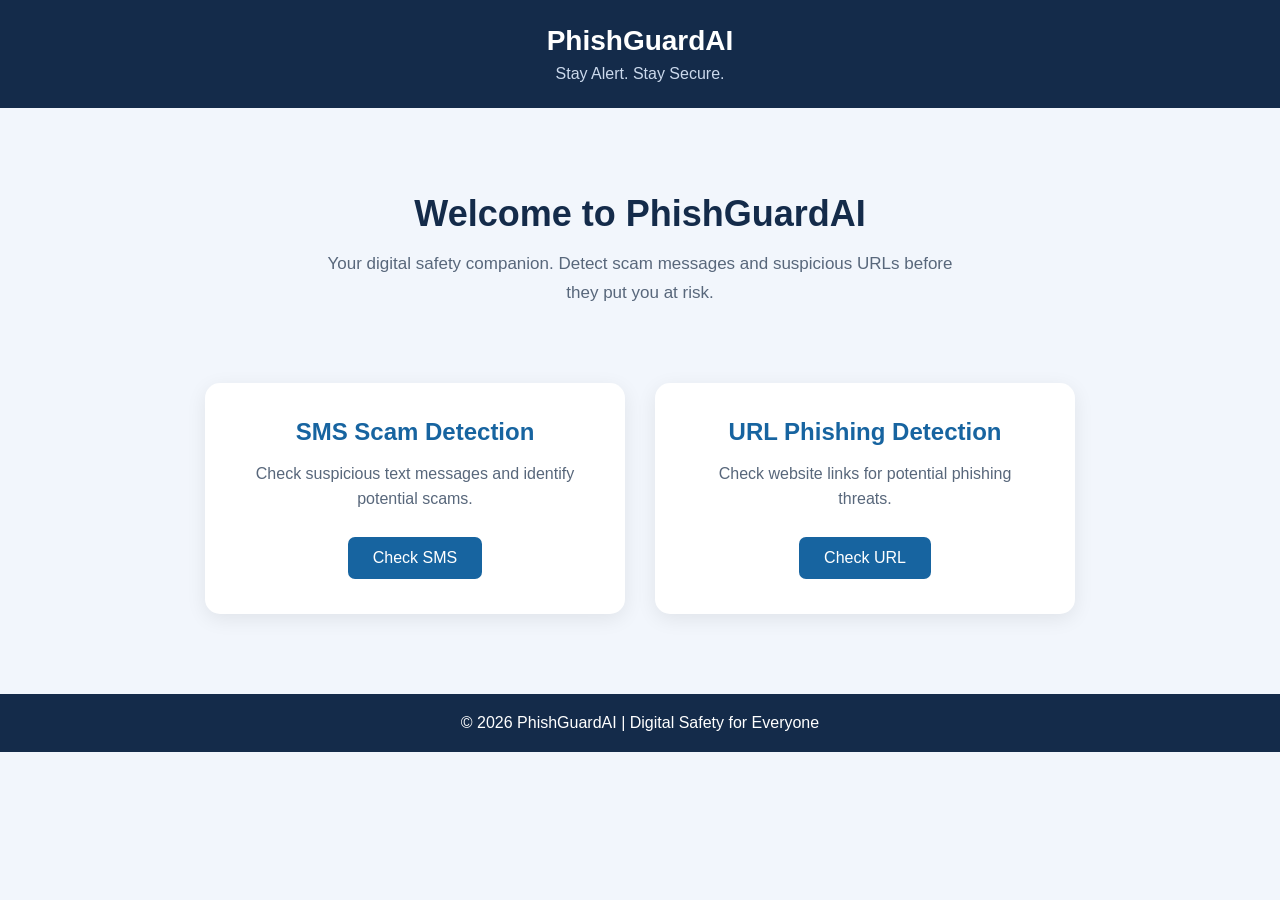
==== frontend/app/index.html @ 8f344a9a "Addition" ====
<!DOCTYPE html>
<html lang="en">
<head>
    <meta charset="UTF-8">
    <meta name="viewport" content="width=device-width, initial-scale=1.0">
    <title>PhishGuardAI - Stay Alert. Stay Secure.</title>
    <link rel="stylesheet" href="style.css">
</head>

<body>

    <header>
        <h2>PhishGuardAI</h2>
        <p>Stay Alert. Stay Secure.</p>
    </header>

    <main>
        <section class="hero">
            <h1>Welcome to PhishGuardAI</h1>
            <p>
                Your digital safety companion.
                Detect scam messages and suspicious URLs
                before they put you at risk.
            </p>
        </section>

        <section class="detection-options">

            <div class="card">
                <h2>SMS Scam Detection</h2>
                <p>
                    Check suspicious text messages
                    and identify potential scams.
                </p>
                <button onclick="showSMS()">
                    Check SMS
                </button>
            </div>

            <div class="card">
                <h2>URL Phishing Detection</h2>
                <p>
                    Check website links for
                    potential phishing threats.
                </p>
                <button onclick="showURL()">
                    Check URL
                </button>
            </div>

        </section>

<!-- SMS Detection Form -->
<section id="sms-panel" class="tool-panel" hidden>
    <h2>SMS Scam Detection</h2>
    <p>Paste the message you want to check.</p>

    <textarea
        id="sms-input"
        placeholder="Enter your SMS message here..."
        rows="5"
    ></textarea>

    <button onclick="checkSMS()">Analyze Message</button>

    <div id="sms-result" aria-live="polite"></div>
</section>

<!-- URL Detection Form -->
<section id="url-panel" class="tool-panel" hidden>
    <h2>URL Phishing Detection</h2>
    <p>Enter the website URL you want to check.</p>

    <input
        type="url"
        id="url-input"
        placeholder="https://example.com"
    >

    <button onclick="checkURL()">Analyze URL</button>

    <div id="url-result" aria-live="polite"></div>
</section>

    </main>

    <footer>
        <p>© 2026 PhishGuardAI | Digital Safety for Everyone</p>
    </footer>

    <script src="script.js"></script>

</body>
</html>
---- frontend/app/style.css ----
/* General page styling */
* {
    margin: 0;
    padding: 0;
    box-sizing: border-box;
}

body {
    font-family: Arial, sans-serif;
    background: #f2f6fc;
    color: #202b3c;
}

/* Header */
header {
    background: #142b4a;
    color: white;
    text-align: center;
    padding: 25px;
}

header h2 {
    font-size: 28px;
    margin-bottom: 8px;
}

header p {
    color: #cbd9ec;
}

/* Main section */
main {
    max-width: 1100px;
    margin: auto;
    padding: 40px 20px;
}

/* Welcome section */
.hero {
    text-align: center;
    padding: 45px 20px;
}

.hero h1 {
    font-size: 36px;
    color: #142b4a;
    margin-bottom: 15px;
}

.hero p {
    font-size: 17px;
    line-height: 1.7;
    color: #58677b;
    max-width: 650px;
    margin: auto;
}

/* Detection cards */
.detection-options {
    display: flex;
    justify-content: center;
    gap: 30px;
    flex-wrap: wrap;
    margin-top: 30px;
}

.card {
    background: white;
    width: 420px;
    padding: 35px;
    border-radius: 15px;
    text-align: center;
    box-shadow: 0 5px 20px rgba(0, 0, 0, 0.08);
}

.card h2 {
    color: #1764a0;
    margin-bottom: 15px;
}

.card p {
    color: #58677b;
    line-height: 1.6;
    margin-bottom: 25px;
}

/* Buttons */
button {
    background: #1764a0;
    color: white;
    border: none;
    padding: 12px 25px;
    border-radius: 7px;
    font-size: 16px;
    cursor: pointer;
}

button:hover {
    background: #104875;
}

/* Footer */
footer {
    background: #142b4a;
    color: white;
    text-align: center;
    padding: 20px;
    margin-top: 40px;
}

/* Mobile layout */
@media (max-width: 600px) {
    .hero h1 {
        font-size: 28px;
    }

    .card {
        width: 100%;
    }
}

/* Detection input panels */
.tool-panel {
    background: white;
    max-width: 750px;
    margin: 35px auto;
    padding: 30px;
    border-radius: 15px;
    box-shadow: 0 5px 20px rgba(0, 0, 0, 0.08);
    text-align: center;
}

.tool-panel h2 {
    color: #142b4a;
    margin-bottom: 15px;
}

.tool-panel p {
    color: #58677b;
    margin-bottom: 20px;
}

.tool-panel textarea,
.tool-panel input {
    width: 100%;
    padding: 15px;
    border: 1px solid #cbd5e1;
    border-radius: 8px;
    font-size: 16px;
    font-family: Arial, sans-serif;
    margin-bottom: 20px;
}

.tool-panel textarea {
    resize: vertical;
}

.tool-panel textarea:focus,
.tool-panel input:focus {
    outline: 2px solid #1764a0;
}

.tool-panel button {
    margin-bottom: 15px;
}

.tool-panel[hidden] {
    display: none;
}
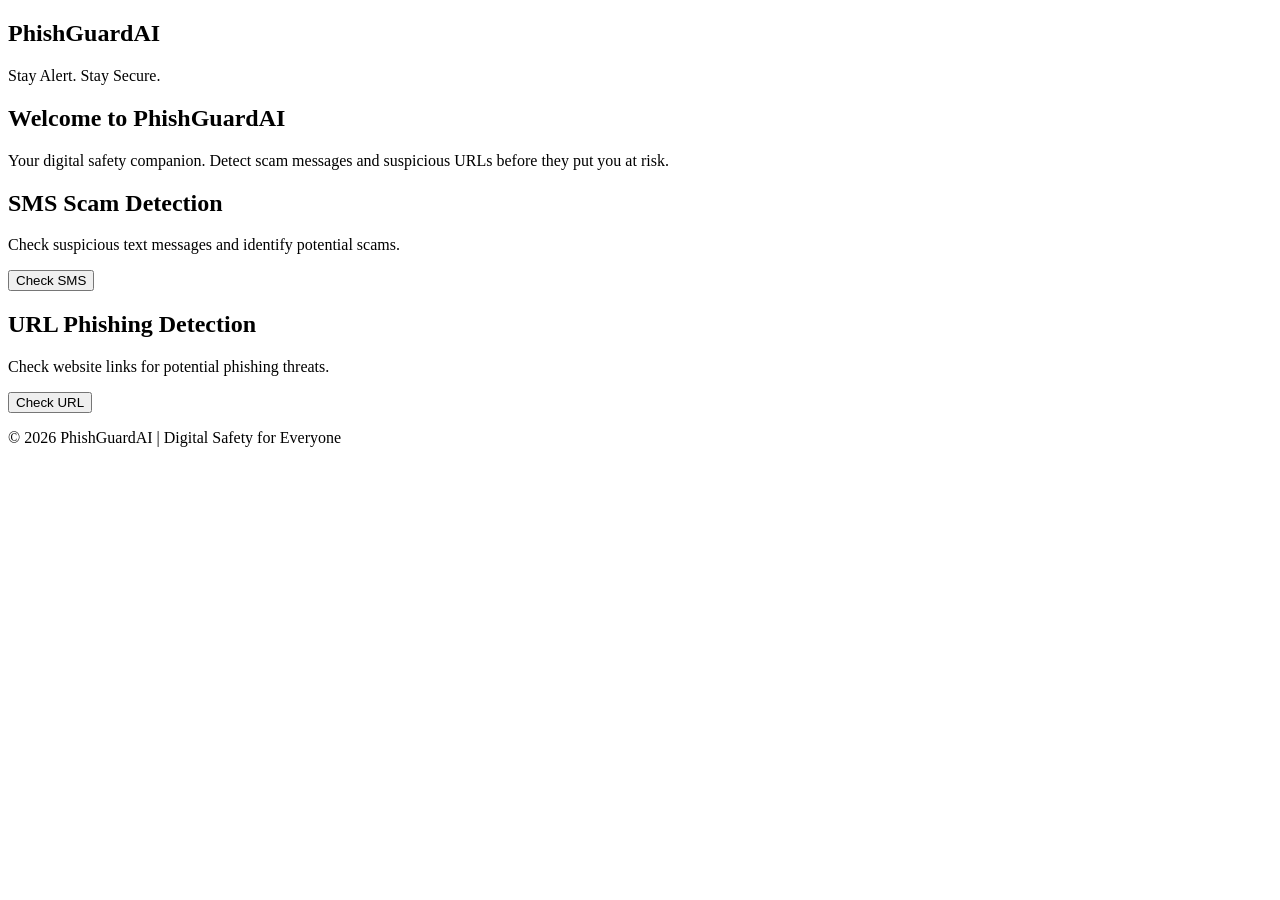
==== commit cdeb8882: "Addition" ====
--- a/frontend/app/index.html
+++ b/frontend/app/index.html
@@ -5,7 +5,7 @@
     <meta charset="UTF-8">
     <meta name="viewport" content="width=device-width, initial-scale=1.0">
     <title>PhishGuardAI - Stay Alert. Stay Secure.</title>
-    <link rel="stylesheet" href="style.css">
+    <link rel="stylesheet" href="/style.css">
 </head>
 
 <body>
@@ -89,7 +89,7 @@
         <p>© 2026 PhishGuardAI | Digital Safety for Everyone</p>
     </footer>
 
-    <script src="script.js"></script>
+    <script src="/script.js"></script>
 
 </body>
 </html>
